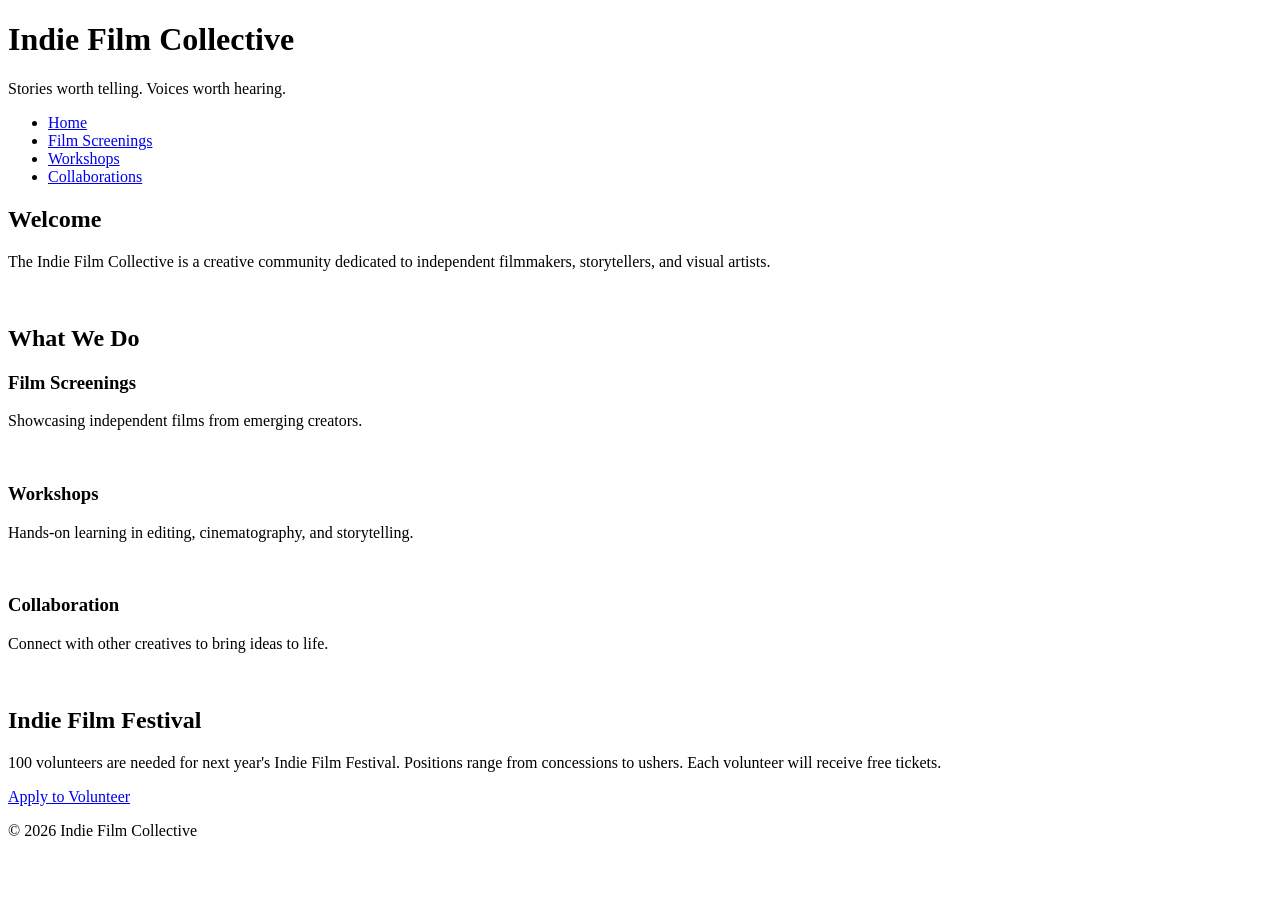
==== index.html @ 3121163e "Created html files" ====
<!DOCTYPE html>
<html lang="en">
<head>
    <meta charset="UTF-8">
    <meta name="viewport" content="width=device-width, initial-scale=1.0">
    <title>Indie Film Collective</title>
    <link rel="stylesheet" href="styles.css">
</head>

<body>
<!-- Copy and paste this header in each new page -->
<header>
    <h1>Indie Film Collective</h1>
    <p>Stories worth telling. Voices worth hearing.</p>
</header>
<!-- Update these hrefs to relative links to their new pages and copy and paste in each new page -->
<nav>
    <ul>
        <li><a href="#">Home</a></li>
        <li><a href="screenings.html">Film Screenings</a></li>
        <li><a href="workshops.html">Workshops</a></li>
        <li><a href="collaborations.html">Collaborations</a></li>
    </ul>
</nav>
<main>
    <!-- This section stays on the homepage -->
    <section>
        <h2>Welcome</h2>
        <p>The Indie Film Collective is a creative community dedicated to independent filmmakers, storytellers, and visual artists.</p>
        <img src="images/filmmaker.jpg" width="500" alt="">
    </section>
    <section> <!-- This section can be deleted from the homepage. It will not be copied to a new page -->
        <h2>What We Do</h2>
        <div class="card-row">
            <!-- Transfer this section the the new screenings page -->
            <section id="screenings">
                <h3>Film Screenings</h3>
                <p>Showcasing independent films from emerging creators.</p>
                <img src="images/screenings.jpg" width="500" alt="">
            </section>
            <!-- Transfer this section the the new workshops page -->
            <section id="workshops">
                <h3>Workshops</h3>
                <p>Hands-on learning in editing, cinematography, and storytelling.</p>
                <img src="images/workshops.jpg" width="500" alt="">
            </section>            
            <!-- Transfer this section the the new collaborations page -->
            <section id="collaborations">
                <h3>Collaboration</h3>
                <p>Connect with other creatives to bring ideas to life.</p>
                <img src="images/collaboration.jpg" width="500" alt="">
            </section>
        </div>
    </section>
</main>
<!--Copy this aside in each new page-->
<aside>
    <h2>Indie Film Festival</h2>
    <p>100 volunteers are needed for next year's Indie Film Festival. Positions range from concessions to ushers. Each volunteer will receive free tickets.</p>
    <a href="#">Apply to Volunteer</a>
</aside>
<!--Copy this footer in each new page-->
<footer>
    <p>&copy; 2026 Indie Film Collective</p>
</footer>
</body>
</html>
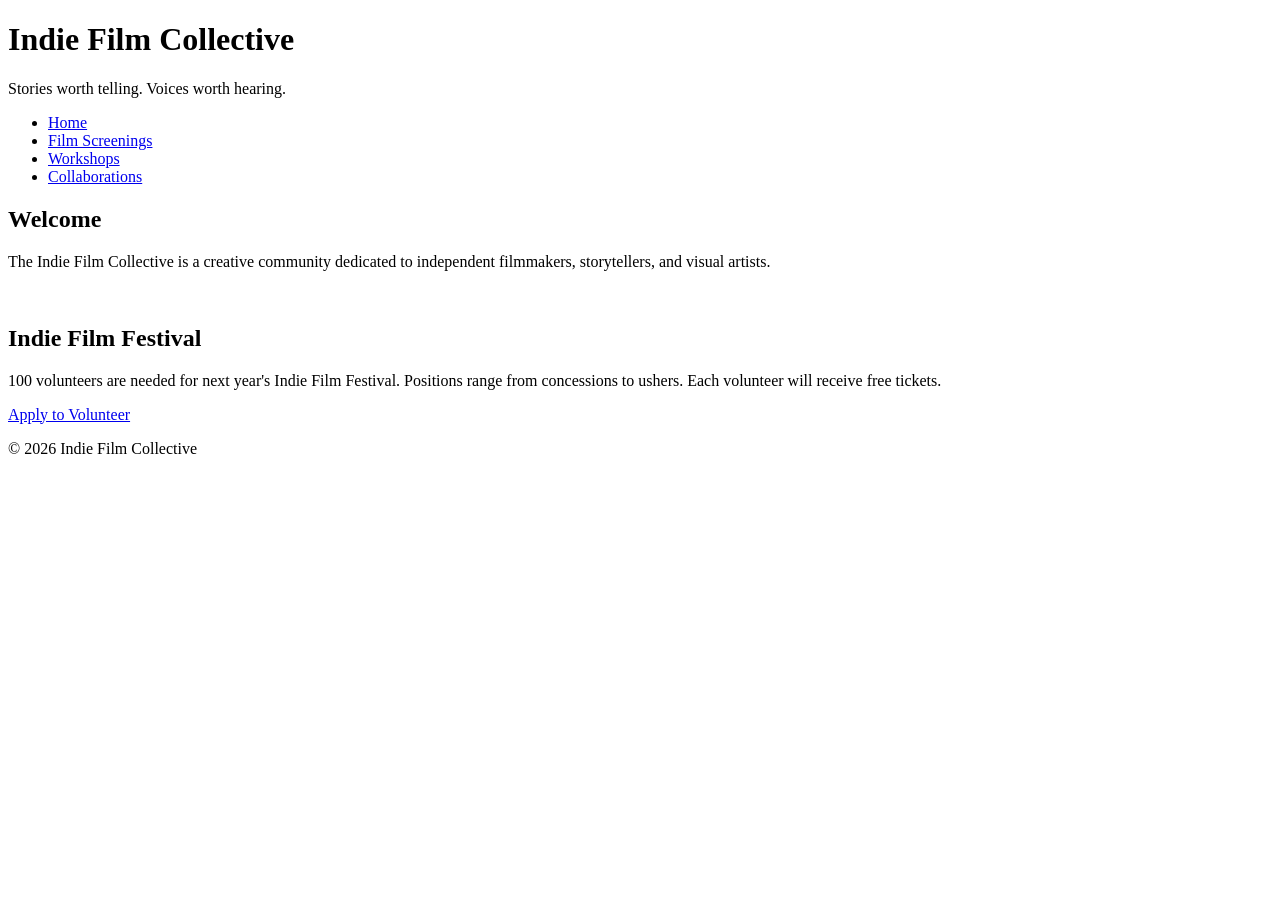
==== commit c12ad76f: "Next iteration of HTML" ====
--- a/index.html
+++ b/index.html
@@ -16,7 +16,7 @@
 <!-- Update these hrefs to relative links to their new pages and copy and paste in each new page -->
 <nav>
     <ul>
-        <li><a href="#">Home</a></li>
+        <li><a href="index.html">Home</a></li>
         <li><a href="screenings.html">Film Screenings</a></li>
         <li><a href="workshops.html">Workshops</a></li>
         <li><a href="collaborations.html">Collaborations</a></li>
@@ -29,29 +29,7 @@
         <p>The Indie Film Collective is a creative community dedicated to independent filmmakers, storytellers, and visual artists.</p>
         <img src="images/filmmaker.jpg" width="500" alt="">
     </section>
-    <section> <!-- This section can be deleted from the homepage. It will not be copied to a new page -->
-        <h2>What We Do</h2>
-        <div class="card-row">
-            <!-- Transfer this section the the new screenings page -->
-            <section id="screenings">
-                <h3>Film Screenings</h3>
-                <p>Showcasing independent films from emerging creators.</p>
-                <img src="images/screenings.jpg" width="500" alt="">
-            </section>
-            <!-- Transfer this section the the new workshops page -->
-            <section id="workshops">
-                <h3>Workshops</h3>
-                <p>Hands-on learning in editing, cinematography, and storytelling.</p>
-                <img src="images/workshops.jpg" width="500" alt="">
-            </section>            
-            <!-- Transfer this section the the new collaborations page -->
-            <section id="collaborations">
-                <h3>Collaboration</h3>
-                <p>Connect with other creatives to bring ideas to life.</p>
-                <img src="images/collaboration.jpg" width="500" alt="">
-            </section>
-        </div>
-    </section>
+    
 </main>
 <!--Copy this aside in each new page-->
 <aside>
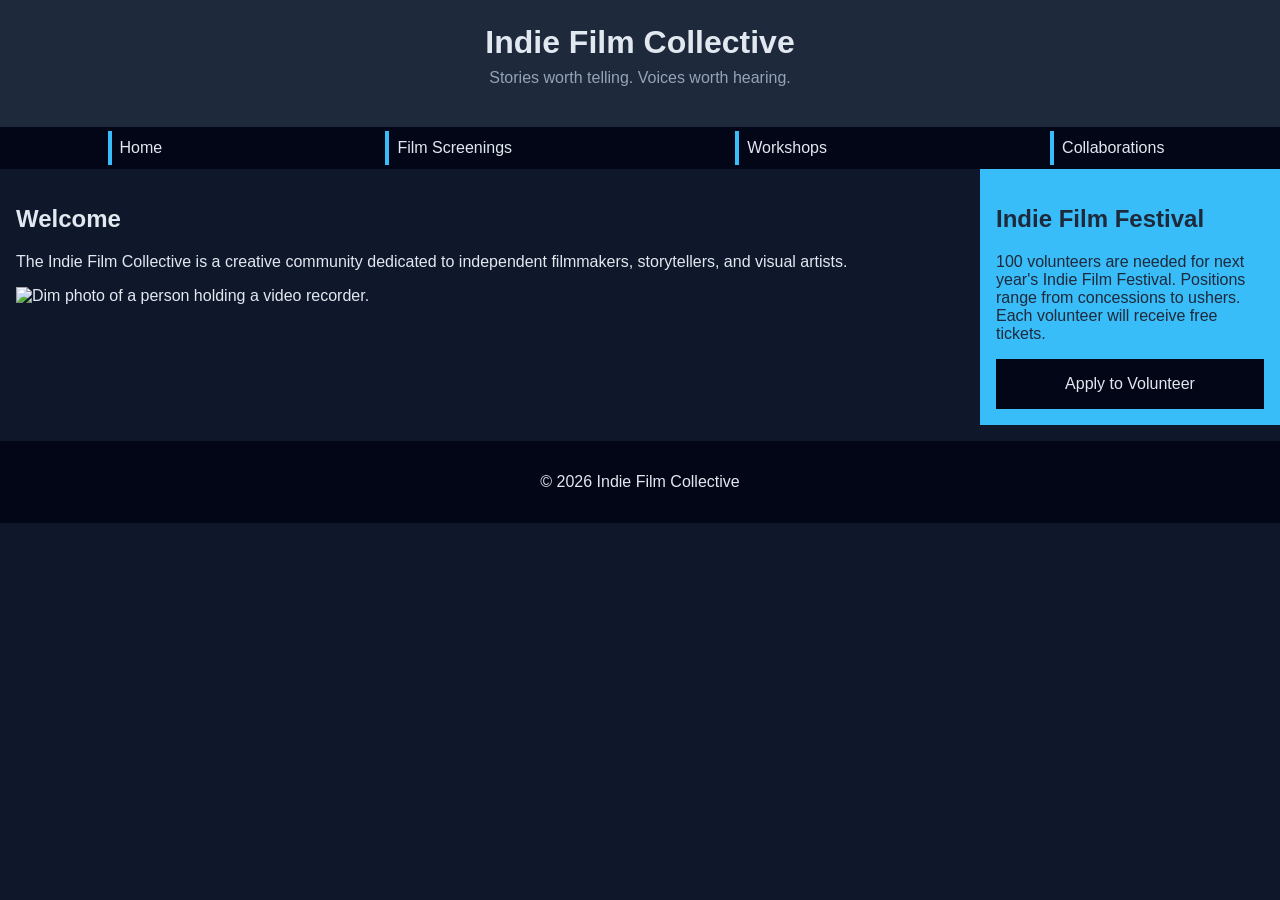
==== commit 78c7c871: "Iteration with corrections" ====
--- a/index.html
+++ b/index.html
@@ -27,9 +27,8 @@
     <section>
         <h2>Welcome</h2>
         <p>The Indie Film Collective is a creative community dedicated to independent filmmakers, storytellers, and visual artists.</p>
-        <img src="images/filmmaker.jpg" width="500" alt="">
+        <img src="images/filmmaker.jpg" width="500" alt="Dim photo of a person holding a video recorder.">
     </section>
-    
 </main>
 <!--Copy this aside in each new page-->
 <aside>
--- a/styles.css
+++ b/styles.css
@@ -0,0 +1,142 @@
+/* CSS by Christina Carrasquilla, iteration by Sarah Rodriguez*/
+
+/* ===== Color Palette ===== 
+
+    background: #0f172a;
+    nav-footer: #020617;
+    card: #1e293b;
+    text-main: #e2e8f0;
+    text-muted: #94a3b8;
+    accent: #38bdf8;
+}
+*/
+
+/* ===== GLOBAL (Base) Styles ===== */
+body {
+    font-family: Helvetica, Arial, sans-serif;
+    margin: 0;
+    background-color: #0f172a;
+    color: #e2e8f0;
+    min-width:500px;
+    display:grid;
+    grid-template-columns:1fr;
+}
+
+header {
+    background-color: #1e293b;
+    text-align: center;
+    padding: 1.5rem;
+}
+
+header h1 {
+    margin: 0;
+}
+
+header p {
+    margin-top: 0.5rem;
+    color: #94a3b8;
+}
+
+nav {
+    background-color: #020617;
+}
+
+nav ul {
+    list-style: none;
+    margin: 0;
+    padding: 0;
+}
+
+nav a {
+    color: #e2e8f0;
+    text-decoration: none;
+    padding: 0.5rem;
+    display: block;
+    border-left: 4px solid #38bdf8;
+    margin: .25rem;
+}
+
+nav a:hover {
+    background-color: #334155;
+}
+
+main {
+    padding: 1rem;
+}
+img {
+    width:100%;
+}
+
+#screenings, #workshops, #collaborations {
+    background-color: #1e293b;
+    padding: 1rem;
+    padding: 1rem;
+    border-left: 4px solid #38bdf8;
+}
+
+aside {
+    background-color: #38bdf8;
+    color: #1e293b;
+    padding: 1rem;
+    padding: 1rem;
+}
+
+a {
+    display:block;
+    background-color:#020617;
+    color:#e2e8f0;
+    padding:1rem 2rem;
+    text-decoration:none;
+    text-align:center;
+}
+a:hover {
+    color:#020617;
+    background-color:#e2e8f0;
+}
+
+footer {
+    background-color: #020617;
+    text-align: center;
+    padding: 1rem;
+    margin-top: 1rem;
+}
+/* ===== Media Query (Medium) ===== */
+@media screen and (min-width: 800px) {
+body {
+    min-width:300px;
+    display:grid;
+    grid-template-columns:1fr 300px;
+}
+header {
+    grid-column: 1/-1;
+}
+nav {
+    grid-column: 1/-1;
+    display:flex;
+    justify-content: space-around;
+}
+nav ul {
+    display: flex;
+    justify-content: space-around;
+    width: 100%;
+}
+.card-row {
+    display: flex;
+}
+.card-row section {
+    width: 30%;
+    margin-right: 1rem;
+}
+
+footer {
+    grid-column: 1/-1;
+}
+}
+
+/* ===== Media Query (Medium) ===== */
+/* write a media query for a screen with at least 800px */
+/* change the body's grid template to 1fr 300px */
+/* target the header, nav, and footer and style their grid-column to 1/-1 */
+/* target the nav and display it flex, spaced around */
+/* target the .card-row to display flex */
+/* target the sections in .card-row with a width for 30% */
